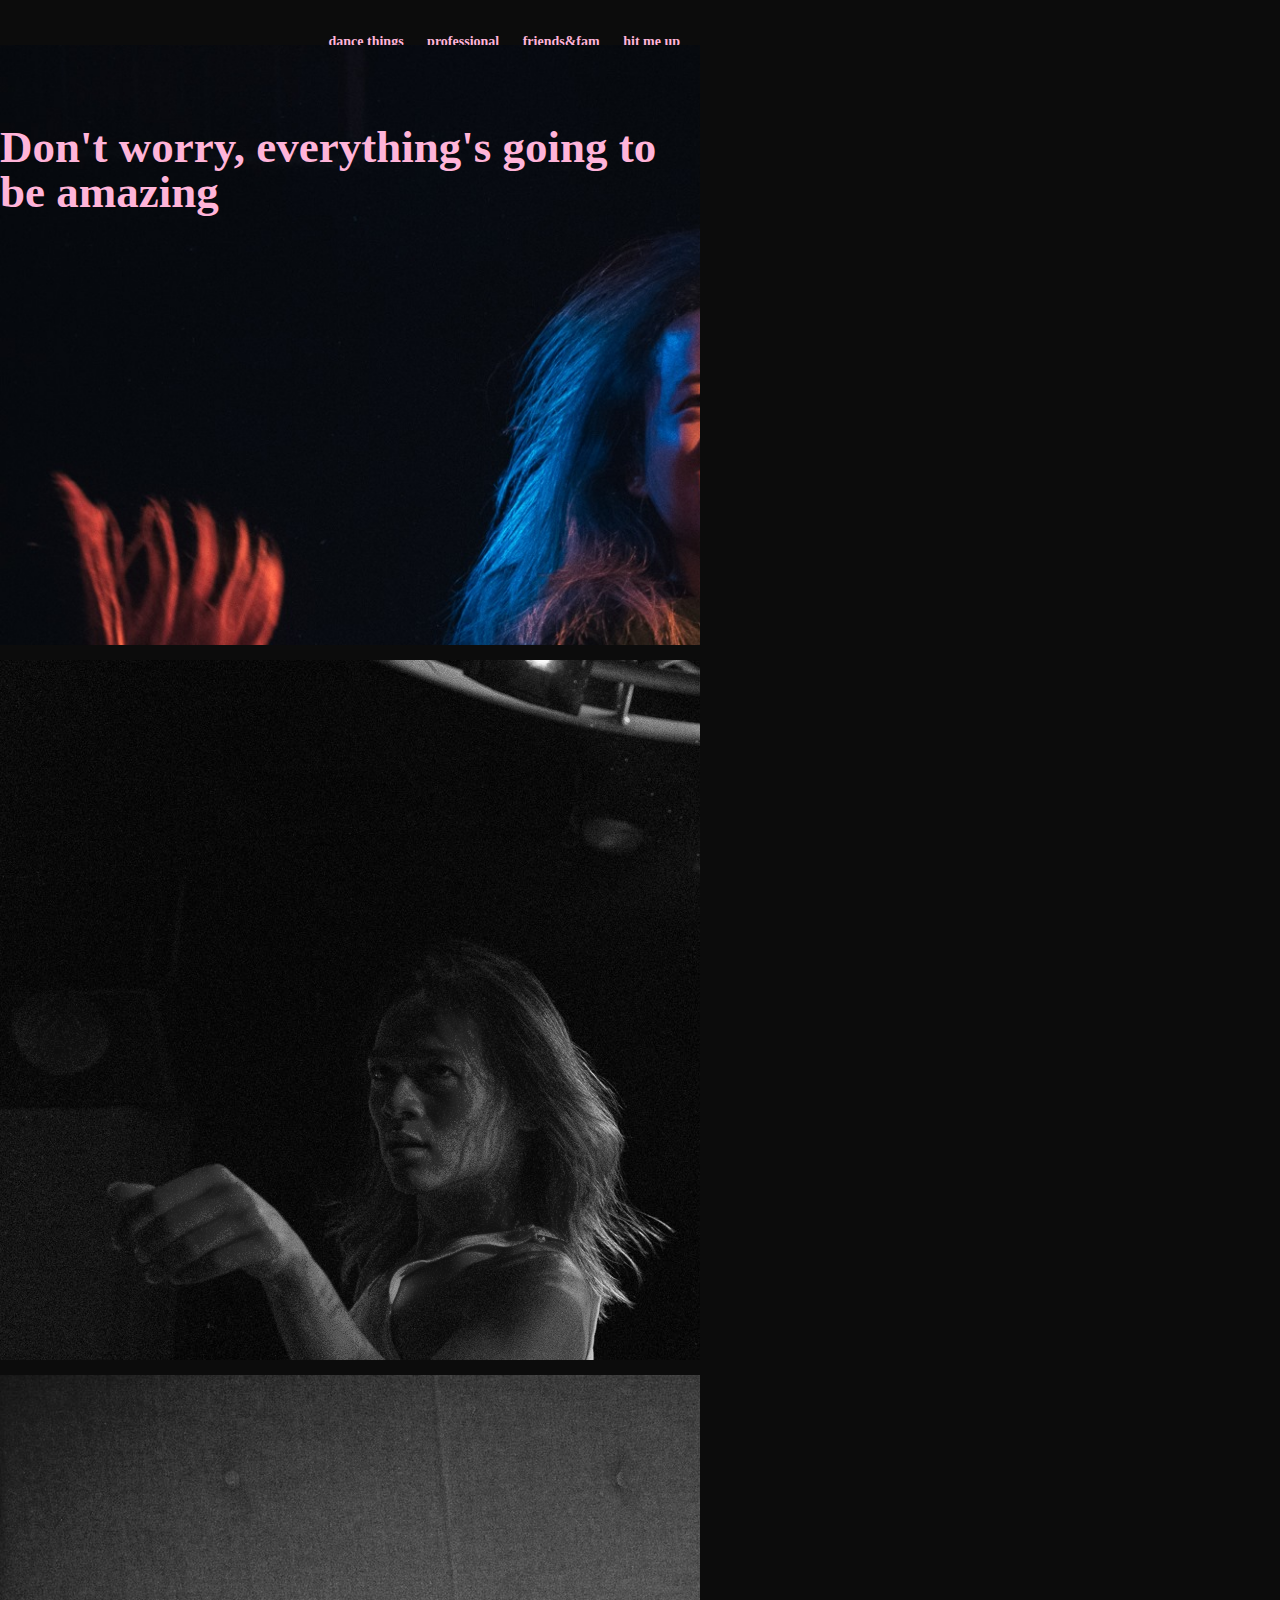
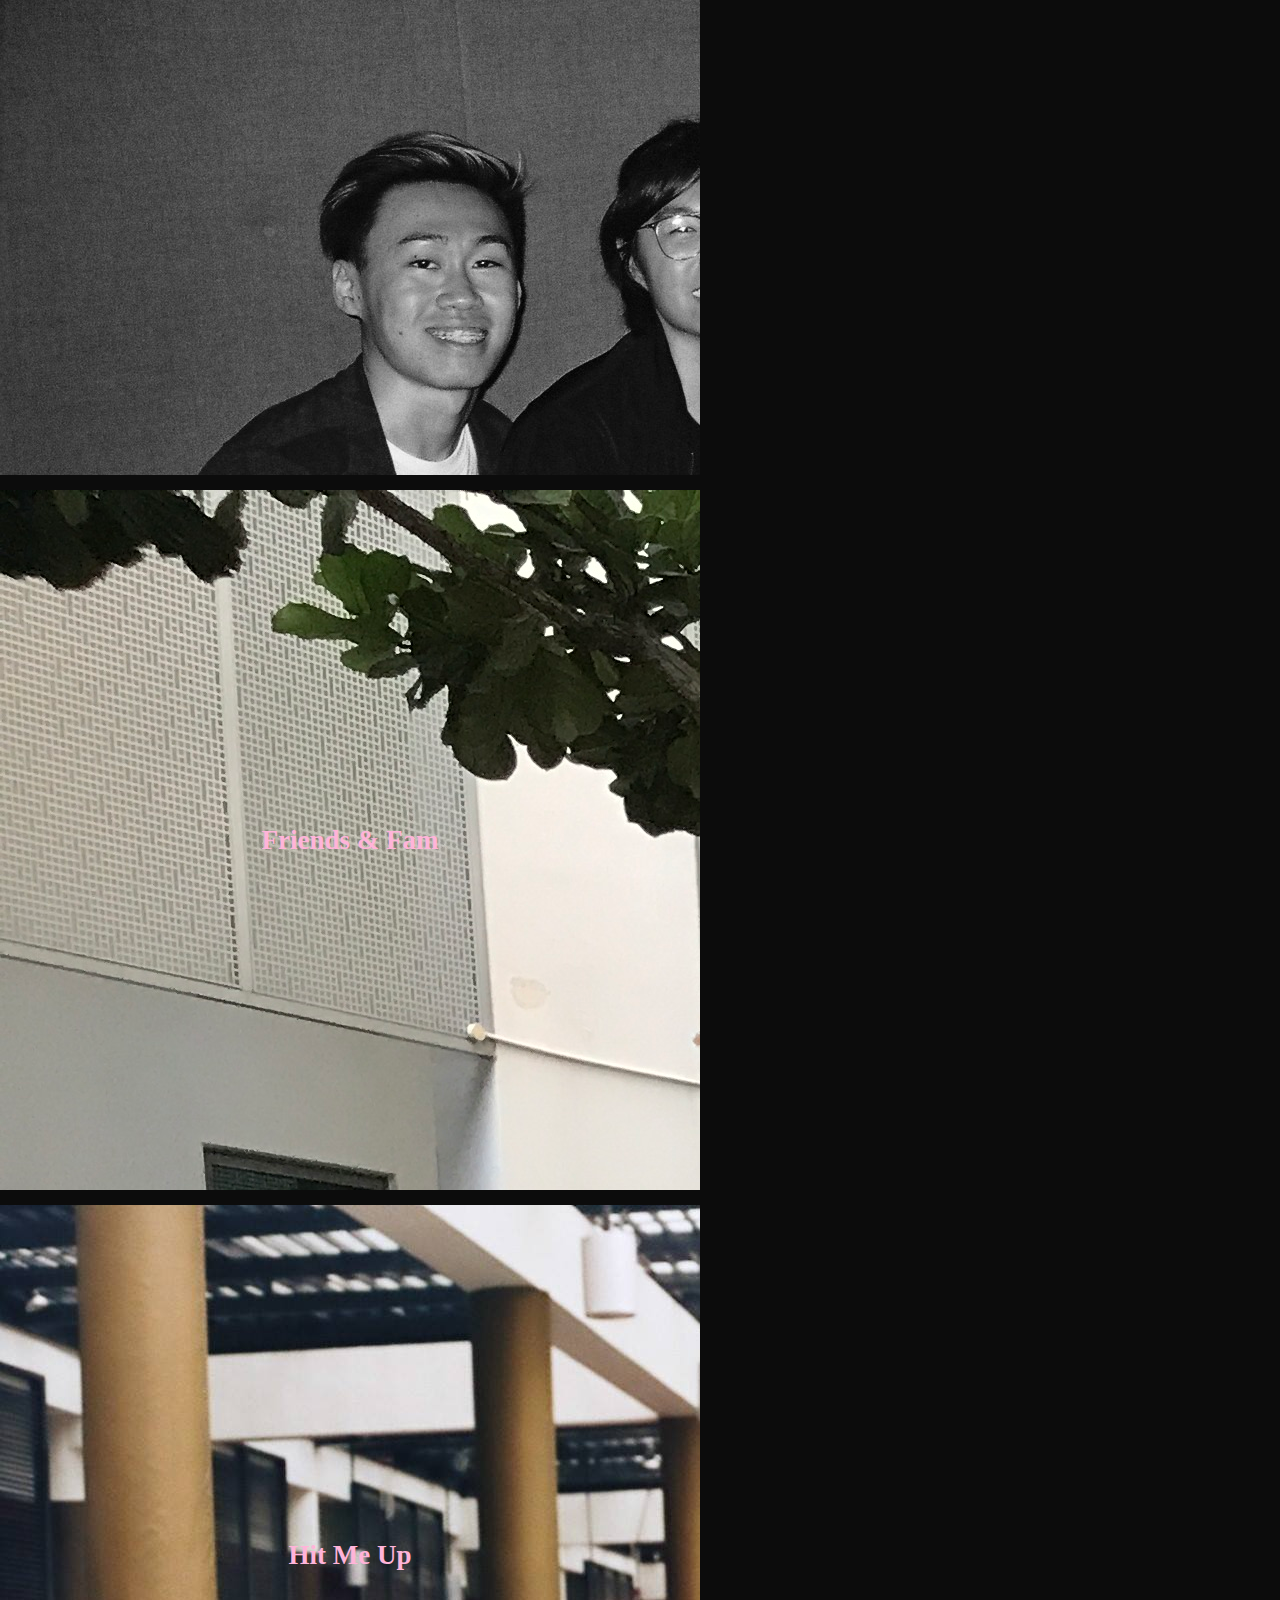
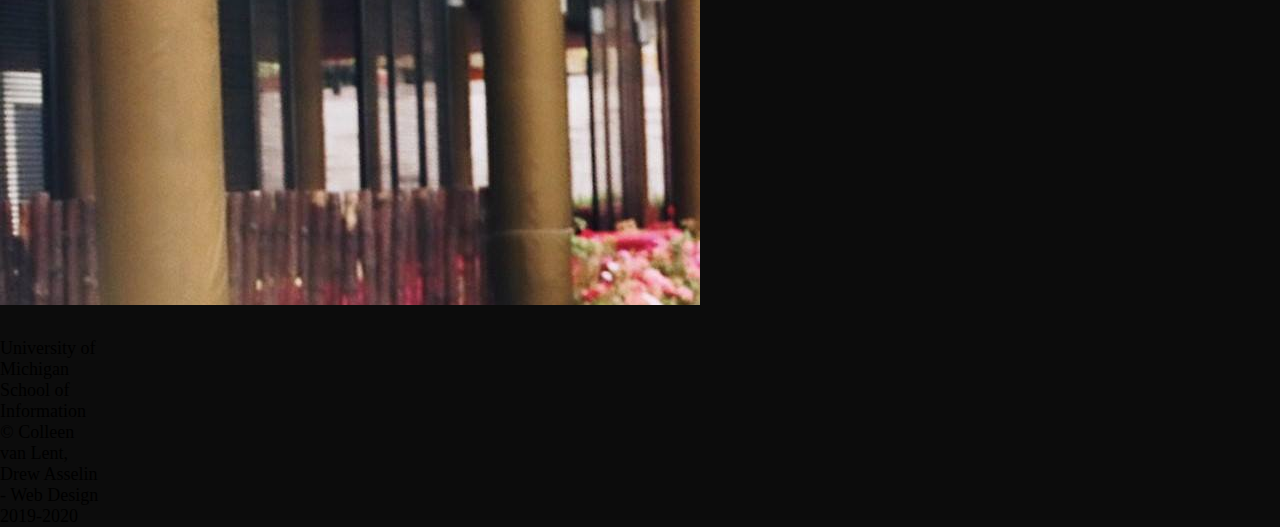
==== index.html @ 6f197dd6 "Add files via upload" ====
<!DOCTYPE html>
<html lang="en" dir="ltr">

  <head>
    <meta charset="utf-8">
    <meta name="viewport" content="width=device-width, initial-scale=1.0">
    <link rel="stylesheet" type="text/css" href="css/html5reset.css">
    <link rel="stylesheet" type="text/css" href="css/mainstyle.css">
    <title>My Name Is...</title>
  </head>

  <body>
    <div class="skip"><a href="#main">Skip to Main Content</a></div>
    <div class="container">
    <div class="nav">
      <nav>
        <ul>
          <li><a href="#dance">dance things</a></li>
          <li><a href="#professional">professional</a></li>
          <li><a href="#friends">friends&fam</a></li>
          <li><a href="#contact">hit me up</a></li>
        </ul>
      </nav>
    </div>
    <header id="main">
    <h1>Don't worry, everything's going to be amazing</h1>
    </header>

    <div class="dance-image">
      <img src="images/barnitey2k.jpg" alt="Barnite Winter 2019"/>
    </div>
    <div class="dance text-block">
      <a name="dance"></a>
      <h2>Dance Things</h2>
    </div>

    <div class="professional-image">
      <img src="images/profthings.jpg" alt="Professional Drinks at the Bar"/>
    </div>
    <div class="professional text-block">
      <a name="professional"></a>
      <h2>Professional Experience</h2>
    </div>

    <div class="friendsandfam-image">
      <img src="images/randomdancelove.jpg" alt="Dance Buds"/>
    </div>
    <div class="friendsandfam text-block">
      <a name="friendsandfam"></a>
      <h2>Friends & Fam</h2>
    </div>

    <div class="hitmeup-image">
      <img src="images/hitmeup.jpg"/>
    </div>
    <div class="hitmeup text-block" alt="Classy">
      <a name="hitmeup"></a>
      <h2>Hit Me Up</h2>
    </div>

    <footer>
      <p>University of Michigan School of Information <br/>
        &copy; Colleen van Lent, Drew Asselin - Web Design 2019-2020</p>
    </footer>
    </div>
  </body>
</html>
---- css/mainstyle.css ----
html{
    scroll-behavior: smooth;
}

@import url('https://fonts.googleapis.com/css?family=Abril+Fatface|Playfair+Display&display=swap');

header{
  background-attachment: fixed; /* Parallax effect */
  background-image: url("../images/barnitenew1.jpg");    /* Your code here - Link to header.jpg in the images folder */  /* Parallax effect */
  background-repeat: no-repeat; /* Parallax effect */
  background-size: cover;       /* Parallax effect */
  color: #ffb4d9;
  height: 600px;            /* Parallax effect */
  font-family: 'Abril Fatface', cursive;

  grid-column: 1 / -1;
  grid-row: 2 / span 1;
}

h1{
  font-size: 45px;
  line-height: 1;
  padding: 50px 0;
  text-align: left;

}


body{
  background-color: #0c0c0c;
  font-size: 18px;
  font-family: 'Playfair Display', serif;
  margin: 0;
  padding: 0;
}

.nav{
   vertical-align: middle;
   padding-top: 20px;
   padding-bottom: 20px;
   padding: 20px 0; 
   text-align: right; 
   font-size: 14px;


   grid-column: 1 / -1;
   grid-row: 1 / span 1;

}

nav ul{
  list-style-type: none;
  
}

nav li{
  display: inline;
  padding-right: 20px;
  padding-bottom: 40px;

}

nav a{
  color: #ffb4d9;
  font-weight: bold;
  text-decoration: none;
}

nav a:hover{
  text-decoration: underline;
}

.skip a{
  background: white;
  left: 0;
  padding: 6px;
  position: absolute; 
  top: -40px;      
  -webkit-transition: top 1s ease-out;
  transition: top 1s ease-out;
  z-index: 1;
  overflow: hidden;
}

.container{

  display: grid;
  grid-template-columns: 100px 500px 100px;
  grid-template-rows: 30px auto auto auto auto auto 100px; 
  grid-row-gap: 15px;
  width: 100vw; 
}

.dance-image{
 
  grid-column: 1 / -1;
  grid-row: 3 / span 1;
  max-height: 700px;
  overflow: hidden;
  filter: grayscale(100%);
}

.dance{
  grid-column: 2 / span 1;
  grid-row: 3 / span 1;

}

.professional-image{
  grid-column: 1 / -1;
  grid-row: 4 / span 1;
  max-height: 700px;
  overflow: hidden;
  filter: grayscale(100%);
}

.professional{
  grid-column: 2 / span 1;
  grid-row: 4 / span 1;
}

.friendsandfam-image{
  grid-column: 1 / -1;
  grid-row: 5 / span 1;
  max-height: 700px;
  overflow: hidden;
}

.friendsandfam{
  grid-column: 2 / span 1;
  grid-row: 5 / span 1;
}

.hitmeup-image{
  grid-column: 1 / -1;
  grid-row: 6 / span 1;
  max-height: 700px;
  overflow: hidden;
}

.hitmeup{
  grid-column: 2 / span 1;
  grid-row: 6 / span 1;
}

.text-block{

  vertical-align: middle;
  margin: auto;
  font-family: 'Abril Fatface', cursive;
  color: #ffb4d9;
  padding: 10px;
}
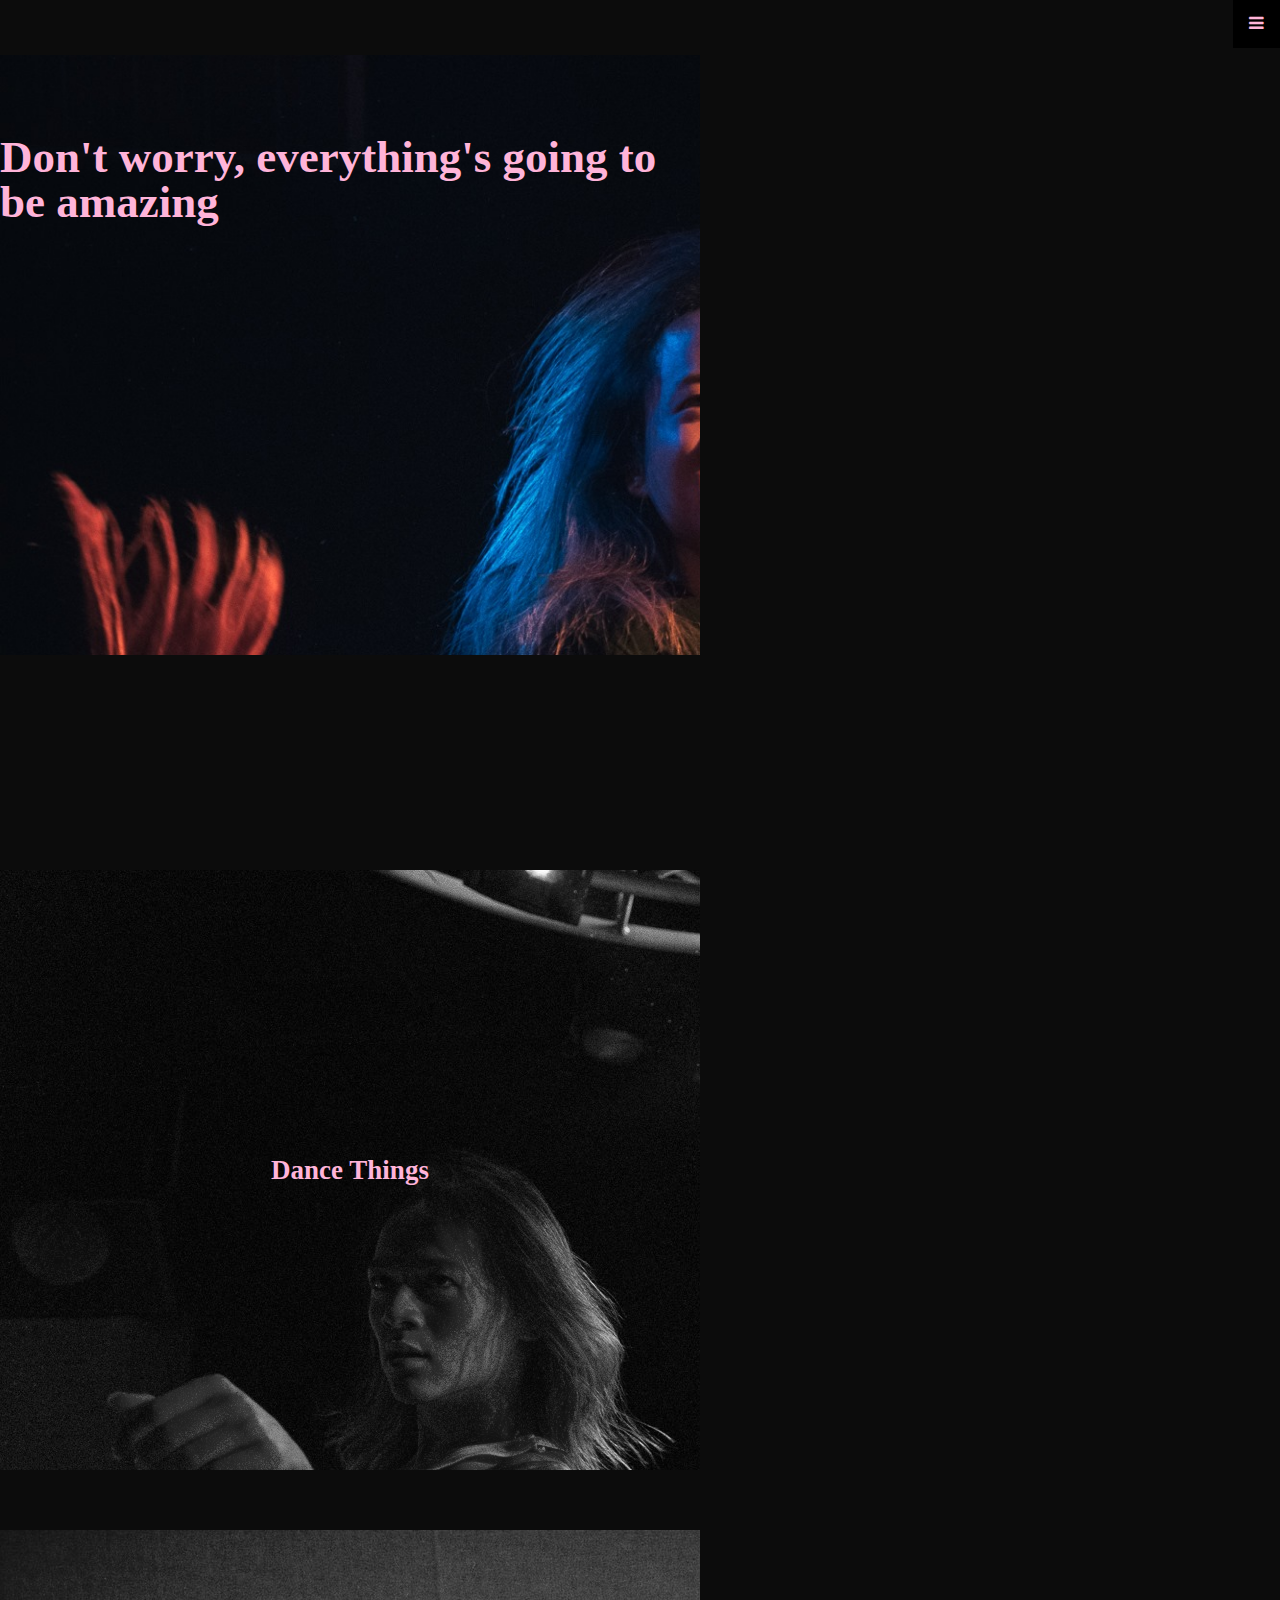
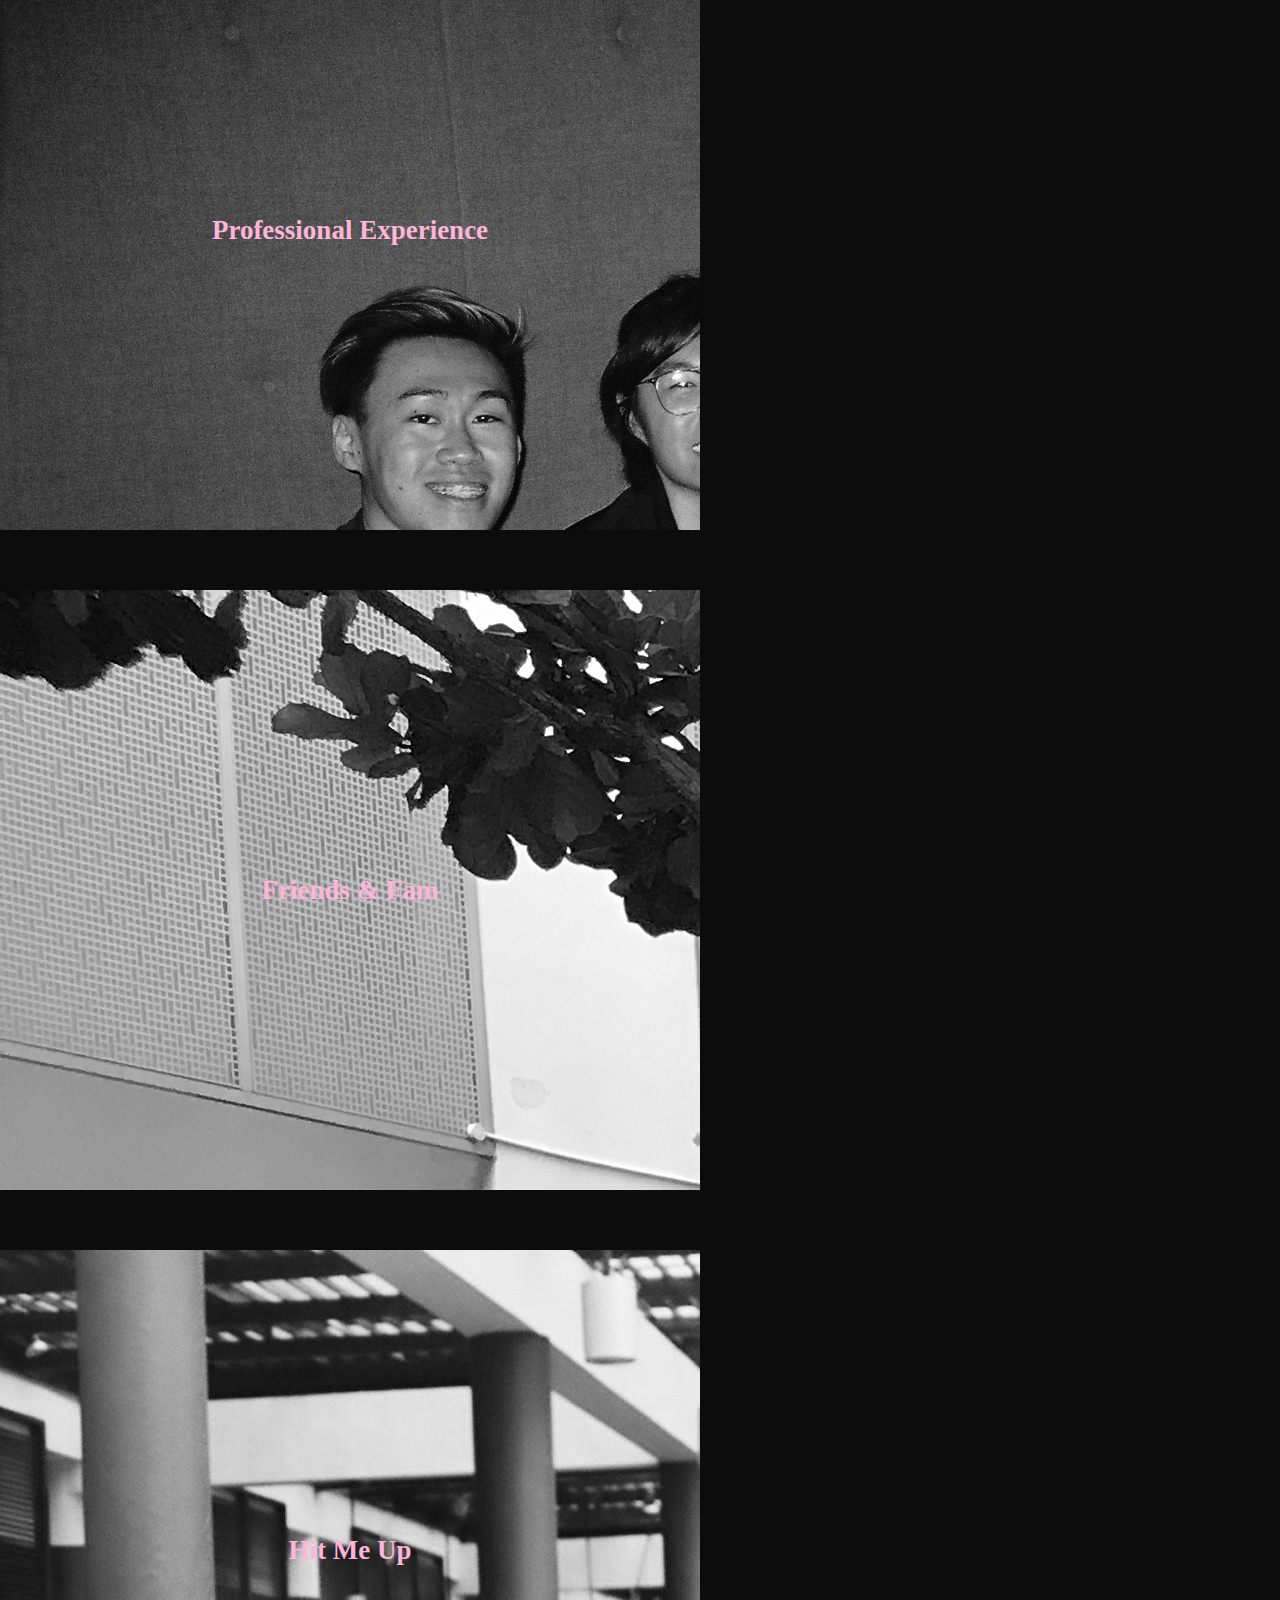
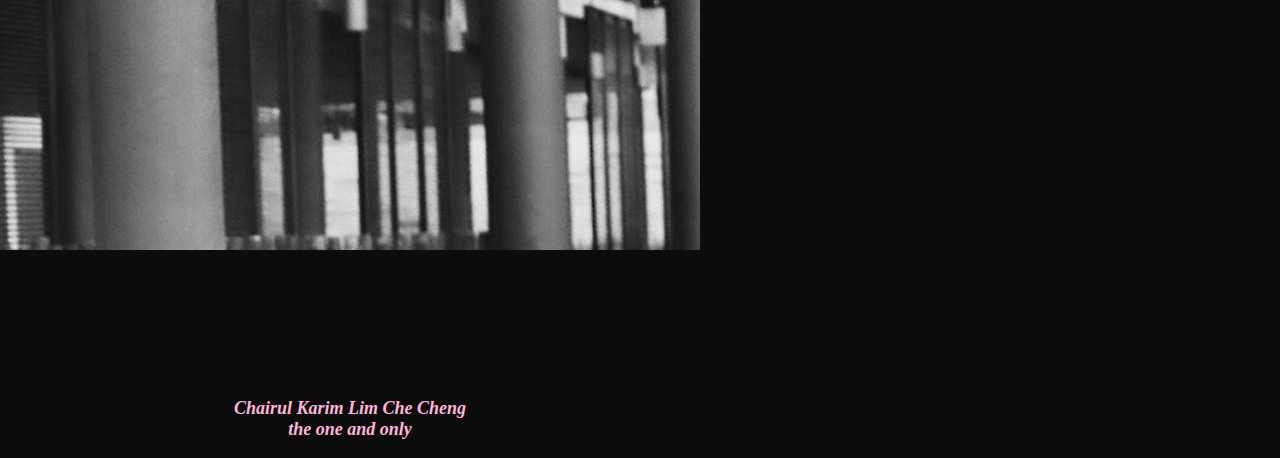
==== commit c51f59f4: "Add files via upload" ====
--- a/index.html
+++ b/index.html
@@ -6,62 +6,103 @@
     <meta name="viewport" content="width=device-width, initial-scale=1.0">
     <link rel="stylesheet" type="text/css" href="css/html5reset.css">
     <link rel="stylesheet" type="text/css" href="css/mainstyle.css">
+    <link rel="stylesheet" href="https://cdnjs.cloudflare.com/ajax/libs/font-awesome/4.7.0/css/font-awesome.min.css">
     <title>My Name Is...</title>
   </head>
 
   <body>
     <div class="skip"><a href="#main">Skip to Main Content</a></div>
+    
+
+    <div class="topnav">
+      <!-- Navigation links (hidden by default) -->
+      <div id="myLinks">
+        <a href="dance.html">dance things</a>
+        <a href="professional.html">professional</a>
+        <a href="friendsandfam.html">friends&fam</a>
+        <a href="hitmeup.html">hit me up</a>
+      </div>
+
+      <!-- "Hamburger menu" / "Bar icon" to toggle the navigation links -->
+      <a href="javascript:void(0);" class="icon" onclick="myFunction()">
+        <i class="fa fa-bars"></i>
+      </a>
+    </div>  
+
+    <script>
+    
+      function myFunction() {
+      var x = document.getElementById("myLinks");
+      if (x.style.display === "block") {
+        x.style.display = "none";
+        } else {
+        x.style.display = "block";
+        }
+      } 
+
+    </script>
+
     <div class="container">
-    <div class="nav">
+
+      <header id="main">
+       <h1>Don't worry, everything's going to be amazing</h1>
+      </header>
+
+      <div class="dance-image">
+        <img src="images/barnitey2k.jpg" alt="Barnite Winter 2019"/>
+      </div>
+      <div class="dance text-block">
+        <a href="dance.html"></a>
+        <h2>Dance Things</h2>
+      </div>
+
+      <div class="professional-image">
+        <img src="images/profthings.jpg" alt="Professional Drinks at the Bar"/>
+      </div>
+      <div class="professional text-block">
+        <a href="professional.html"></a>
+        <h2>Professional Experience</h2>
+      </div>
+
+      <div class="friendsandfam-image">
+        <img src="images/randomdancelove.jpg" alt="Dance Buds"/>
+      </div>
+      <div class="friendsandfam text-block">
+        <a href="friendsandfam.html"></a>
+        <h2>Friends & Fam</h2>
+      </div>
+
+      <div class="hitmeup-image">
+        <img src="images/hitmeup.jpg"/>
+      </div>
+      <div class="hitmeup text-block" alt="Classy">
+        <a href="hitmeup.html"></a>
+        <h2>Hit Me Up</h2>
+      </div>
+
+      <footer>
+        <p>Chairul Karim Lim Che Cheng <br/>
+          the one and only
+
+           
+        </p>
+         
+      </footer>
+    </div>
+    
+
+
+  </body>
+</html>
+
+
+<!-- <div class="nav">
       <nav>
         <ul>
-          <li><a href="#dance">dance things</a></li>
-          <li><a href="#professional">professional</a></li>
-          <li><a href="#friends">friends&fam</a></li>
-          <li><a href="#contact">hit me up</a></li>
+          <li><a href="dance.html">dance things</a></li>
+          <li><a href="professional.html">professional</a></li>
+          <li><a href="friendsandfam.html">friends&fam</a></li>
+          <li><a href="hitmeup.html">hit me up</a></li>
         </ul>
       </nav>
-    </div>
-    <header id="main">
-    <h1>Don't worry, everything's going to be amazing</h1>
-    </header>
-
-    <div class="dance-image">
-      <img src="images/barnitey2k.jpg" alt="Barnite Winter 2019"/>
-    </div>
-    <div class="dance text-block">
-      <a name="dance"></a>
-      <h2>Dance Things</h2>
-    </div>
-
-    <div class="professional-image">
-      <img src="images/profthings.jpg" alt="Professional Drinks at the Bar"/>
-    </div>
-    <div class="professional text-block">
-      <a name="professional"></a>
-      <h2>Professional Experience</h2>
-    </div>
-
-    <div class="friendsandfam-image">
-      <img src="images/randomdancelove.jpg" alt="Dance Buds"/>
-    </div>
-    <div class="friendsandfam text-block">
-      <a name="friendsandfam"></a>
-      <h2>Friends & Fam</h2>
-    </div>
-
-    <div class="hitmeup-image">
-      <img src="images/hitmeup.jpg"/>
-    </div>
-    <div class="hitmeup text-block" alt="Classy">
-      <a name="hitmeup"></a>
-      <h2>Hit Me Up</h2>
-    </div>
-
-    <footer>
-      <p>University of Michigan School of Information <br/>
-        &copy; Colleen van Lent, Drew Asselin - Web Design 2019-2020</p>
-    </footer>
-    </div>
-  </body>
-</html>
+    </div> -->--- a/css/mainstyle.css
+++ b/css/mainstyle.css
@@ -34,41 +34,10 @@
   padding: 0;
 }
 
-.nav{
-   vertical-align: middle;
-   padding-top: 20px;
-   padding-bottom: 20px;
-   padding: 20px 0; 
-   text-align: right; 
-   font-size: 14px;
-
-
-   grid-column: 1 / -1;
-   grid-row: 1 / span 1;
-
-}
-
-nav ul{
-  list-style-type: none;
-  
-}
-
-nav li{
-  display: inline;
-  padding-right: 20px;
-  padding-bottom: 40px;
-
-}
-
-nav a{
-  color: #ffb4d9;
-  font-weight: bold;
-  text-decoration: none;
-}
-
-nav a:hover{
-  text-decoration: underline;
-}
+
+
+
+
 
 .skip a{
   background: white;
@@ -86,10 +55,49 @@
 
   display: grid;
   grid-template-columns: 100px 500px 100px;
-  grid-template-rows: 30px auto auto auto auto auto 100px; 
+  grid-template-rows: 40px 800px 600px 30px 600px 30px 600px 30px 600px 100px; 
   grid-row-gap: 15px;
   width: 100vw; 
-}
+  text-align: center;
+}
+
+
+
+.topnav #myLinks {
+  display: none;
+}
+
+/* Style navigation menu links */
+.topnav a {
+  color: white;
+  padding: 14px 16px;
+  font-family: 'Abril Fatface', cursive;
+  color: #ffb4d9;
+  text-decoration: none;
+  font-size: 17px;
+  display: block;
+  grid-column: 1 / span -1;
+  grid-row: 1 / span 1;
+  position: relative;
+  /*z-index: 2;*/
+
+}
+
+/* Style the hamburger menu */
+.topnav a.icon {
+  background: black;
+  display: block;
+  position: fixed;
+  right: 0;
+  top: 0;
+}
+
+/* Add a grey background color on mouse-over */
+.topnav a:hover {
+  background-color: #ddd;
+  color: black;
+}
+
 
 .dance-image{
  
@@ -108,7 +116,7 @@
 
 .professional-image{
   grid-column: 1 / -1;
-  grid-row: 4 / span 1;
+  grid-row: 5 / span 1;
   max-height: 700px;
   overflow: hidden;
   filter: grayscale(100%);
@@ -116,31 +124,33 @@
 
 .professional{
   grid-column: 2 / span 1;
-  grid-row: 4 / span 1;
+  grid-row: 5 / span 1;
 }
 
 .friendsandfam-image{
   grid-column: 1 / -1;
-  grid-row: 5 / span 1;
-  max-height: 700px;
-  overflow: hidden;
+  grid-row: 7 / span 1;
+  max-height: 700px;
+  overflow: hidden;
+  filter: grayscale(100%);
 }
 
 .friendsandfam{
   grid-column: 2 / span 1;
-  grid-row: 5 / span 1;
+  grid-row: 7 / span 1;
 }
 
 .hitmeup-image{
   grid-column: 1 / -1;
-  grid-row: 6 / span 1;
-  max-height: 700px;
-  overflow: hidden;
+  grid-row: 9 / span 1;
+  max-height: 700px;
+  overflow: hidden;
+  filter: grayscale(100%);
 }
 
 .hitmeup{
   grid-column: 2 / span 1;
-  grid-row: 6 / span 1;
+  grid-row: 9 / span 1;
 }
 
 .text-block{
@@ -150,4 +160,52 @@
   font-family: 'Abril Fatface', cursive;
   color: #ffb4d9;
   padding: 10px;
-}
+  z-index: 1;
+}
+
+footer {
+  grid-row: -1 / span 1;
+  grid-column: 2 / span 1;
+  color: #ffb4d9;
+  font-family: "Abril Fatface", cursive;
+  text-align: center;
+  font-style: italic;
+  font-weight: bold;
+}
+
+
+/*.nav{
+   vertical-align: middle;
+   padding-top: 20px;
+   padding-bottom: 20px;
+   padding: 20px 0; 
+   text-align: right; 
+   font-size: 14px;
+
+
+   grid-column: 1 / -1;
+   grid-row: 1 / span 1;
+
+}
+
+nav ul{
+  list-style-type: none;
+  
+}
+
+nav li{
+  display: inline;
+  padding-right: 20px;
+  padding-bottom: 40px;
+
+}
+
+nav a{
+  color: #ffb4d9;
+  font-weight: bold;
+  text-decoration: none;
+}
+
+nav a:hover{
+  text-decoration: underline;
+}*/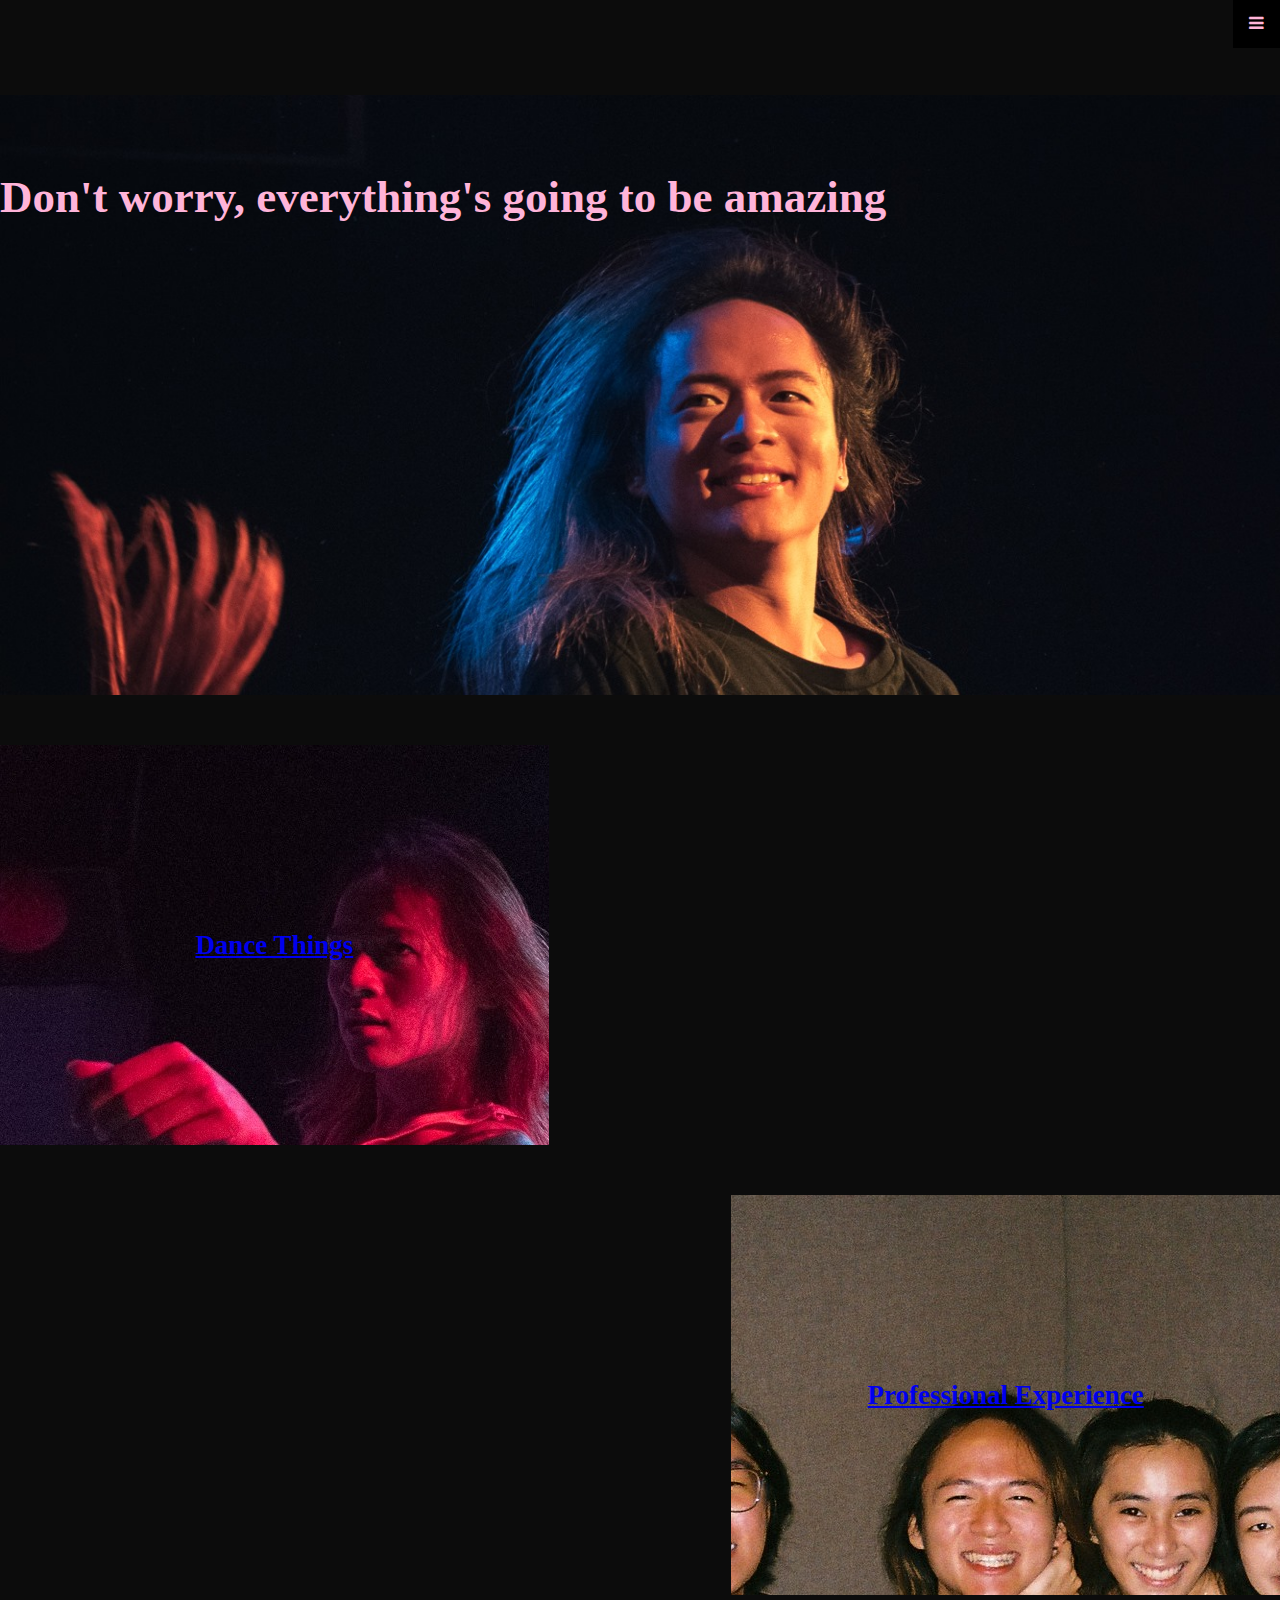
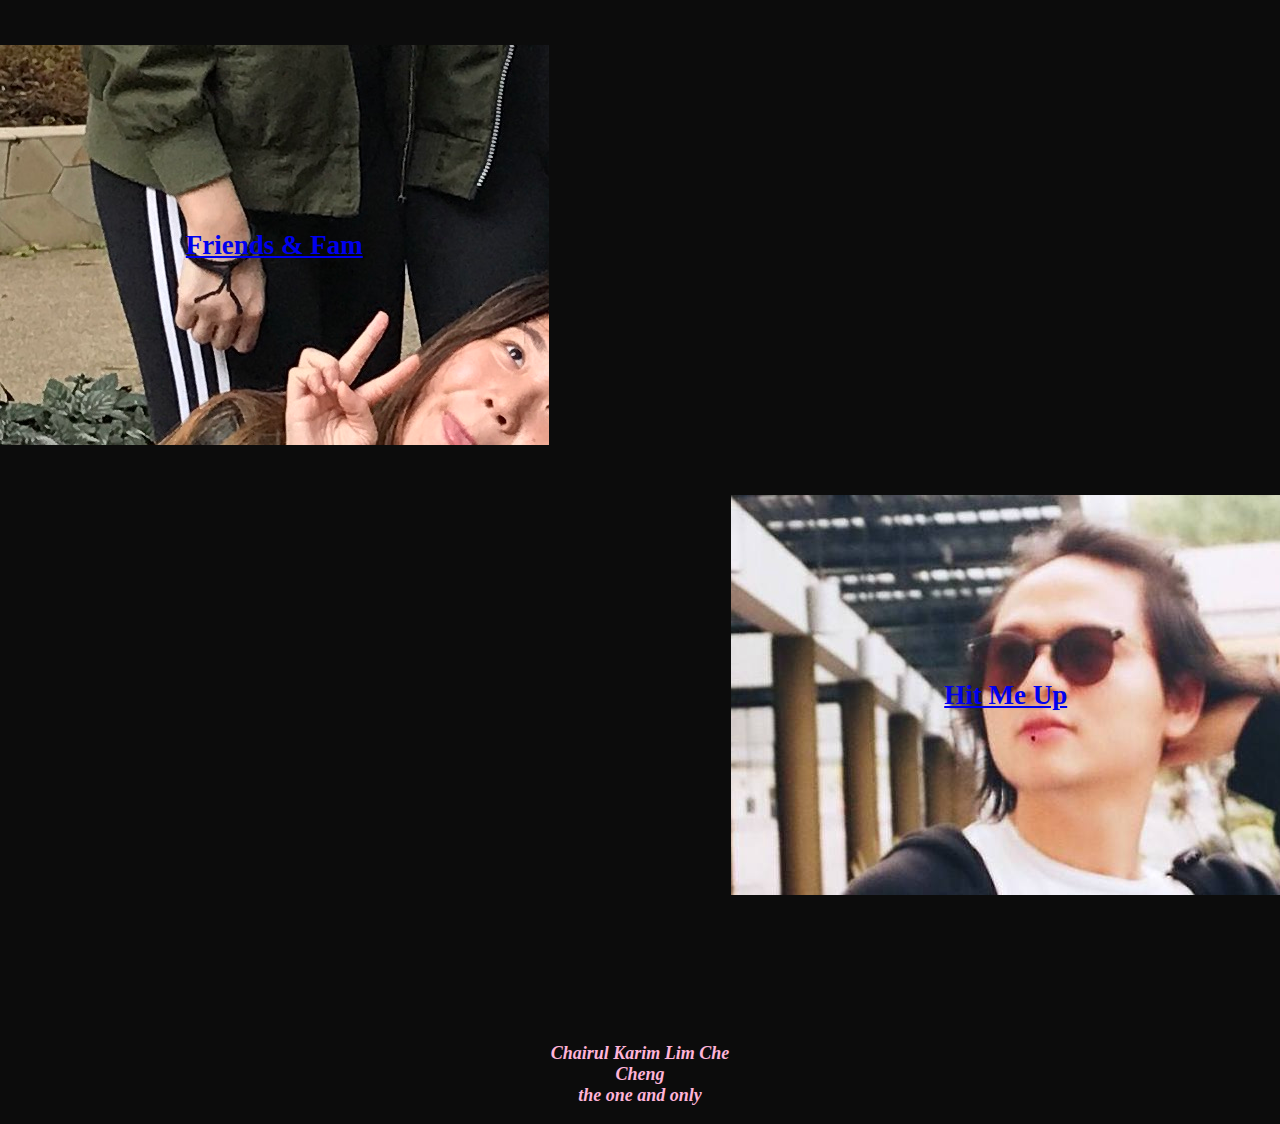
==== commit cb0fa091: "Add files via upload" ====
--- a/index.html
+++ b/index.html
@@ -33,12 +33,16 @@
     
       function myFunction() {
       var x = document.getElementById("myLinks");
-      if (x.style.display === "block") {
-        x.style.display = "none";
-        } else {
-        x.style.display = "block";
+
+          if (x.style.display === "block") {
+          x.style.display = "none";
+          } else {
+          x.style.display = "block";
+          }
+
         }
-      } 
+
+      
 
     </script>
 
@@ -52,32 +56,32 @@
         <img src="images/barnitey2k.jpg" alt="Barnite Winter 2019"/>
       </div>
       <div class="dance text-block">
-        <a href="dance.html"></a>
-        <h2>Dance Things</h2>
+        <a href="dance.html">
+        <h2>Dance Things</h2></a>
       </div>
 
       <div class="professional-image">
-        <img src="images/profthings.jpg" alt="Professional Drinks at the Bar"/>
+        <img src="images/profthingsnew.jpg" alt="Professional Drinks at the Bar"/>
       </div>
       <div class="professional text-block">
-        <a href="professional.html"></a>
-        <h2>Professional Experience</h2>
+        <a href="professional.html">
+        <h2>Professional Experience</h2></a>
       </div>
 
       <div class="friendsandfam-image">
         <img src="images/randomdancelove.jpg" alt="Dance Buds"/>
       </div>
       <div class="friendsandfam text-block">
-        <a href="friendsandfam.html"></a>
-        <h2>Friends & Fam</h2>
+        <a href="friendsandfam.html">
+        <h2>Friends & Fam</h2></a>
       </div>
 
       <div class="hitmeup-image">
-        <img src="images/hitmeup.jpg"/>
+        <img src="images/hitmeup.jpg"/ alt="Classy">
       </div>
-      <div class="hitmeup text-block" alt="Classy">
-        <a href="hitmeup.html"></a>
-        <h2>Hit Me Up</h2>
+      <div class="hitmeup text-block">
+        <a href="hitmeup.html">
+        <h2>Hit Me Up</h2></a>
       </div>
 
       <footer>
@@ -89,7 +93,7 @@
          
       </footer>
     </div>
-    
+
 
 
   </body>
--- a/css/mainstyle.css
+++ b/css/mainstyle.css
@@ -22,6 +22,8 @@
   line-height: 1;
   padding: 50px 0;
   text-align: left;
+  position: absolute;
+
 
 }
 
@@ -40,10 +42,10 @@
 
 
 .skip a{
-  background: white;
+  background: #ffb4d9;
   left: 0;
   padding: 6px;
-  position: absolute; 
+  position:  absolute; 
   top: -40px;      
   -webkit-transition: top 1s ease-out;
   transition: top 1s ease-out;
@@ -51,6 +53,18 @@
   overflow: hidden;
 }
 
+
+.skip a:focus {
+
+  top: 0px;
+  
+}
+
+*:focus{
+
+  border: 2px solid #ffb4d9;
+
+}
 .container{
 
   display: grid;
@@ -62,7 +76,7 @@
 }
 
 
-
+/* Hide the links inside the navigation menu (except for logo/home) */
 .topnav #myLinks {
   display: none;
 }
@@ -76,18 +90,13 @@
   text-decoration: none;
   font-size: 17px;
   display: block;
-  grid-column: 1 / span -1;
-  grid-row: 1 / span 1;
-  position: relative;
-  /*z-index: 2;*/
-
 }
 
 /* Style the hamburger menu */
 .topnav a.icon {
   background: black;
   display: block;
-  position: fixed;
+  position: absolute;
   right: 0;
   top: 0;
 }
@@ -96,6 +105,12 @@
 .topnav a:hover {
   background-color: #ddd;
   color: black;
+}
+
+/* Style the active link (or home/logo) */
+.active {
+  background-color: #4CAF50;
+  color: white;
 }
 
 
@@ -171,10 +186,216 @@
   text-align: center;
   font-style: italic;
   font-weight: bold;
-}
-
-
-/*.nav{
+
+}
+
+@media screen and (min-width: 800px) {
+
+  .container {
+    display: grid;
+    grid-template-columns: 3fr 1fr 3fr;
+    grid-template-rows: 40px 600px 20px 400px 20px 400px 20px 400px 20px 400px 100px;
+
+  }
+
+  .dance-image{
+ 
+    grid-column: 1 / span 1;
+    grid-row: 4 / span 1;
+    max-height: 400px;
+    overflow: hidden;
+   
+    
+    
+  
+  }
+
+
+  .dance{
+    grid-column: 1 / span 1;
+    grid-row: 4 / span 1;
+    
+
+  }
+
+  .professional-image {
+  grid-column: -1 / -2;
+  grid-row: 6 / span 1;
+  max-height: 400px;
+  overflow: hidden;
+ 
+  
+  
+
+  }
+
+
+  .professional {
+    grid-column: -1 / -2;
+    grid-row: 6 / span 1;
+    
+  }
+
+  .friendsandfam-image{
+
+  grid-column: 1 / span 1;
+  grid-row: 8 / span 1;
+  max-height: 400px;
+  overflow: hidden;
+ 
+ 
+  
+
+  }
+
+
+  .friendsandfam{
+
+    grid-column: 1 / span 1;
+    grid-row: 8 / span 1;
+    
+  }
+
+  .hitmeup-image{
+    grid-column: -1 / -2;
+    grid-row: 10 / span 1;
+    max-height: 400px;
+    overflow: hidden;
+ 
+  
+    
+  }
+
+
+  .hitmeup{
+    grid-column: -1 / -2;
+    grid-row: 10 / span 1;
+    
+  }
+
+@media screen and (min-width: 1200px) {
+
+  .container {
+    display: grid;
+    grid-template-columns: 3fr 1fr 3fr;
+    grid-template-rows: 40px 600px 20px 400px 20px 400px 20px 400px 20px 400px 100px;
+
+  }
+
+  .dance-image{
+ 
+    grid-column: 1 / span 1;
+    grid-row: 4 / span 1;
+    max-height: 400px;
+    overflow: hidden;
+    filter: none;
+    
+    
+  
+  }
+
+  .dance:hover {
+
+    background-position: right bottom;
+
+  }  
+
+  .dance{
+    grid-column: 1 / span 1;
+    grid-row: 4 / span 1;
+    background: linear-gradient(to left, rgba(140, 0, 0, 0.8) 50%, rgba(0, 0, 0, 0) 50%);
+    background-size: 200% 100%;
+    background-position:left bottom;
+    transition:all 2s ease;
+
+  }
+
+  .professional-image {
+  grid-column: -1 / -2;
+  grid-row: 6 / span 1;
+  max-height: 400px;
+  overflow: hidden;
+  filter: none;
+  
+  
+
+  }
+
+  .professional:hover {
+
+    background-position: right bottom;
+
+  }
+
+  .professional {
+    grid-column: -1 / -2;
+    grid-row: 6 / span 1;
+    background: linear-gradient(to left, rgba(140, 0, 0, 0.8) 50%, rgba(0, 0, 0, 0) 50%);
+    background-size: 200% 100%;
+    background-position:left bottom;
+    transition:all 2s ease;
+  }
+
+  .friendsandfam-image{
+
+  grid-column: 1 / span 1;
+  grid-row: 8 / span 1;
+  max-height: 400px;
+  overflow: hidden;
+  filter: none;
+ 
+  
+
+  }
+
+  .friendsandfam:hover {
+
+    background-position: right bottom;
+
+  }
+
+
+  .friendsandfam{
+
+    grid-column: 1 / span 1;
+    grid-row: 8 / span 1;
+    background: linear-gradient(to left, rgba(140, 0, 0, 0.8) 50%, rgba(0, 0, 0, 0) 50%);
+    background-size: 200% 100%;
+    background-position:left bottom;
+    transition:all 2s ease;
+
+  }
+
+  .hitmeup-image{
+    grid-column: -1 / -2;
+    grid-row: 10 / span 1;
+    max-height: 400px;
+    overflow: hidden;
+    filter: none;
+  
+    
+  }
+
+  .hitmeup:hover {
+
+    background-position: right bottom;
+
+  }
+
+  .hitmeup{
+    grid-column: -1 / -2;
+    grid-row: 10 / span 1;
+    background: linear-gradient(to left, rgba(140, 0, 0, 0.8) 50%, rgba(0, 0, 0, 0) 50%);
+    background-size: 200% 100%;
+    background-position:left bottom;
+    transition:all 2s ease;
+  }
+
+
+
+
+
+  .topnav{
    vertical-align: middle;
    padding-top: 20px;
    padding-bottom: 20px;
@@ -186,26 +407,102 @@
    grid-column: 1 / -1;
    grid-row: 1 / span 1;
 
-}
-
-nav ul{
-  list-style-type: none;
-  
-}
-
-nav li{
-  display: inline;
-  padding-right: 20px;
-  padding-bottom: 40px;
-
-}
-
-nav a{
-  color: #ffb4d9;
-  font-weight: bold;
-  text-decoration: none;
-}
-
-nav a:hover{
-  text-decoration: underline;
-}*/+  }
+
+  
+  .topnav #myLinks {
+    
+    padding-right: 80px;
+    padding-bottom: 0px;
+    position: absolute;
+    right: -80px;
+    width: 1000px;
+    height: 100px;
+    -webkit-animation: slide 0.5s forwards;
+    -webkit-animation-delay: 2s;
+    animation: slide 0.5s forwards;
+    
+  }
+
+    @-webkit-keyframes slide {
+        100% { right: 0; }
+    }
+
+    @keyframes slide {
+        100% { right: 0; }
+    }
+
+  
+
+  .topnav a{
+    color: #ffb4d9;
+    font-weight: bold;
+    text-decoration: none;
+    display: inline-block; /*not working*/
+    
+  }
+
+  .topnav a:hover{
+    text-decoration: underline
+
+  }
+
+
+
+}
+
+@media screen and (prefers-reduced-motion: reduce){
+  html{
+      scroll-behavior: auto; 
+  }
+
+  .skip a{
+    background: white;
+    left: 0;
+    padding: 6px;
+    position: absolute;
+    top: -40px;
+    -webkit-transition: initial;
+    transition: initial;  
+    z-index: 1;
+  }
+
+  .dance{
+    
+    background: initial;
+    background-size: initial;
+    background-position: initial;
+    transition: initial;
+
+  }
+
+  .professional{
+    
+    background: initial;
+    background-size: initial;
+    background-position: initial;
+    transition: initial;
+
+  }
+
+  .friendsandfam{
+    
+    background: initial;
+    background-size: initial;
+    background-position: initial;
+    transition: initial;
+
+  }
+
+  .hitmeup{
+    
+    background: initial;
+    background-size: initial;
+    background-position: initial;
+    transition: initial;
+
+  }
+
+
+
+
